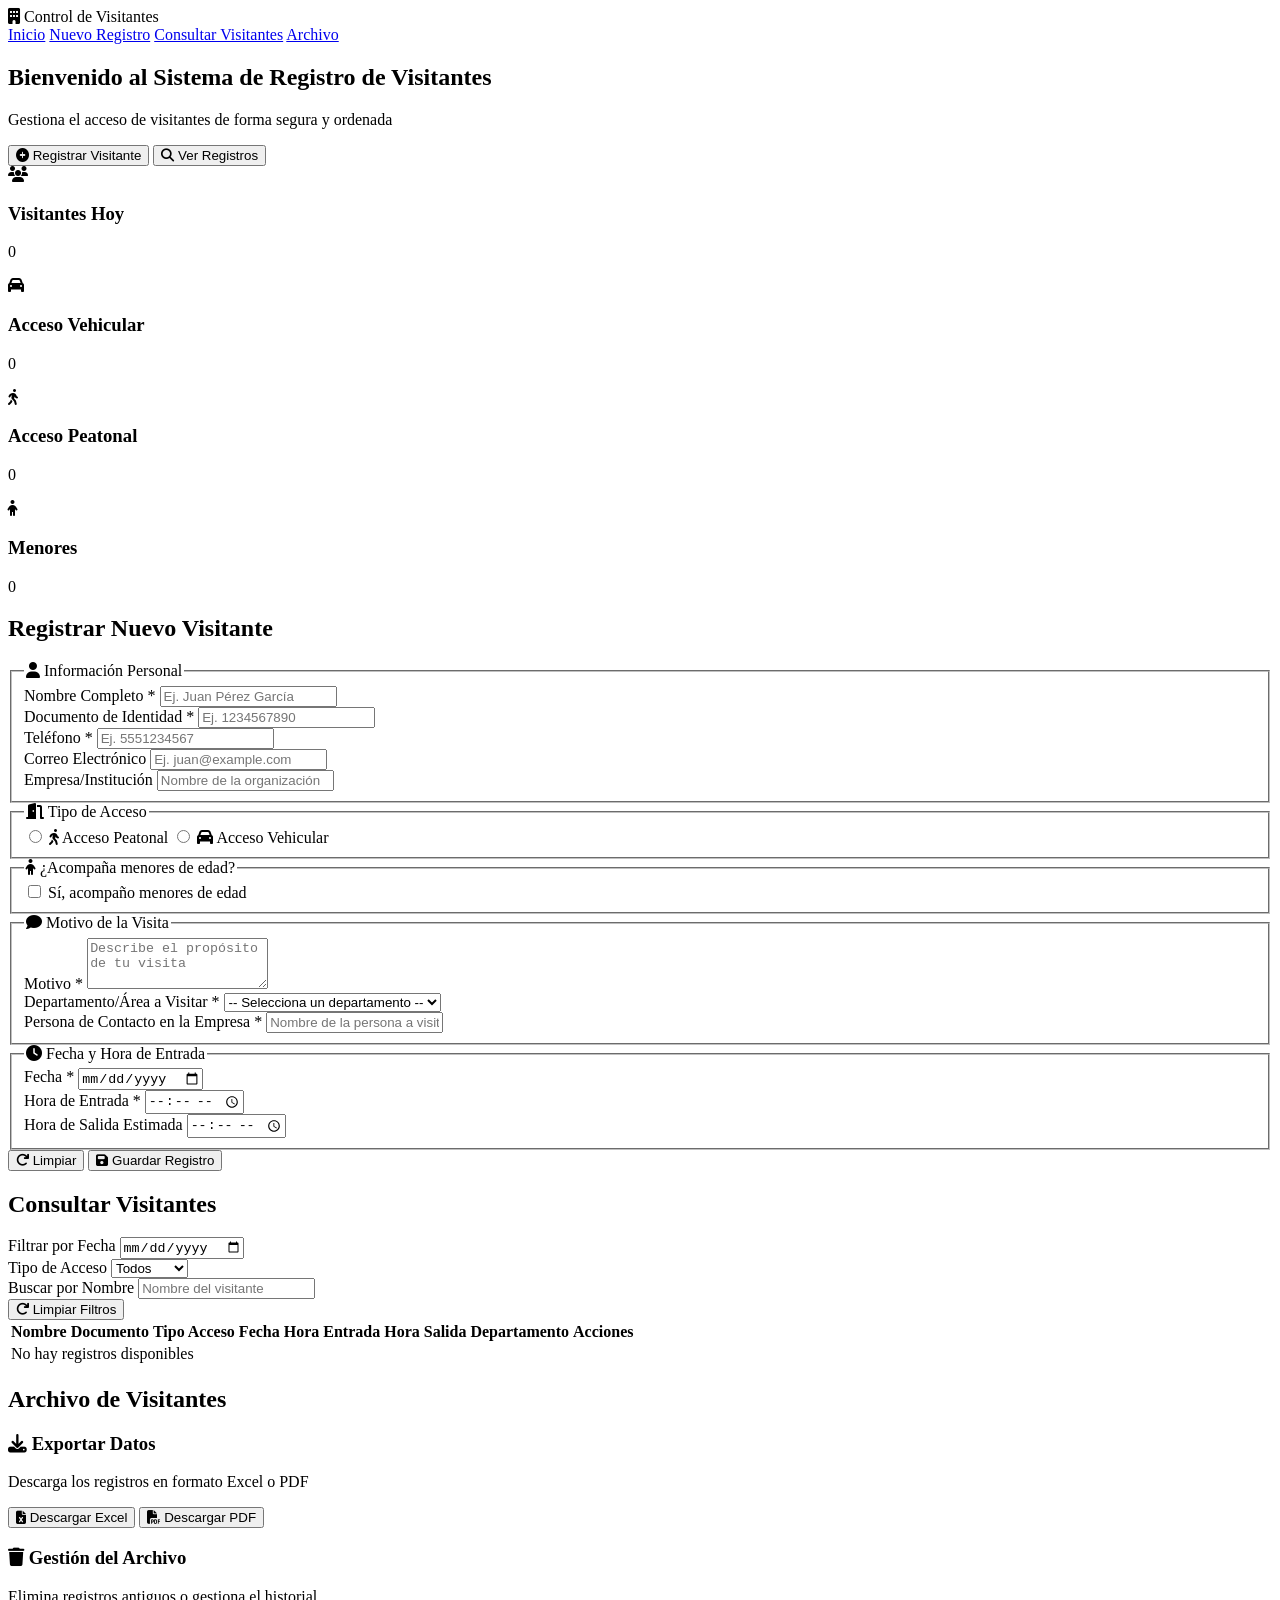
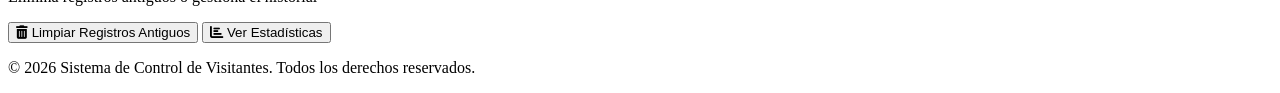
==== visitantes/index.html @ 28d1449c "Crear portal de registro de visitantes - HTML structure" ====
<!DOCTYPE html>
<html lang="es">
<head>
  <meta charset="UTF-8">
  <meta name="viewport" content="width=device-width, initial-scale=1.0">
  <title>Sistema de Registro de Visitantes</title>
  <link rel="stylesheet" href="https://cdnjs.cloudflare.com/ajax/libs/font-awesome/6.4.0/css/all.min.css">
  <link rel="stylesheet" href="style.css">
  <script src="script.js" defer></script>
</head>
<body>

  <!-- ENCABEZADO -->
  <header class="header">
    <div class="header-container">
      <div class="logo">
        <i class="fas fa-building"></i>
        <span>Control de Visitantes</span>
      </div>
      <nav class="nav">
        <a href="#" onclick="mostrarSeccion('inicio')" class="nav-link active">Inicio</a>
        <a href="#" onclick="mostrarSeccion('registro')" class="nav-link">Nuevo Registro</a>
        <a href="#" onclick="mostrarSeccion('consulta')" class="nav-link">Consultar Visitantes</a>
        <a href="#" onclick="mostrarSeccion('archivo')" class="nav-link">Archivo</a>
      </nav>
    </div>
  </header>

  <main class="main-container">

    <!-- SECCIÓN: INICIO -->
    <section id="inicio" class="seccion active">
      <div class="hero">
        <h1>Bienvenido al Sistema de Registro de Visitantes</h1>
        <p>Gestiona el acceso de visitantes de forma segura y ordenada</p>
        <div class="hero-buttons">
          <button class="btn btn-primary" onclick="mostrarSeccion('registro')">
            <i class="fas fa-plus-circle"></i> Registrar Visitante
          </button>
          <button class="btn btn-secondary" onclick="mostrarSeccion('consulta')">
            <i class="fas fa-search"></i> Ver Registros
          </button>
        </div>
      </div>

      <div class="stats-grid">
        <div class="stat-card">
          <i class="fas fa-users"></i>
          <h3>Visitantes Hoy</h3>
          <p id="totalHoy">0</p>
        </div>
        <div class="stat-card">
          <i class="fas fa-car"></i>
          <h3>Acceso Vehicular</h3>
          <p id="totalVehicular">0</p>
        </div>
        <div class="stat-card">
          <i class="fas fa-walking"></i>
          <h3>Acceso Peatonal</h3>
          <p id="totalPeatonal">0</p>
        </div>
        <div class="stat-card">
          <i class="fas fa-child"></i>
          <h3>Menores</h3>
          <p id="totalMenores">0</p>
        </div>
      </div>
    </section>

    <!-- SECCIÓN: REGISTRO DE VISITANTES -->
    <section id="registro" class="seccion">
      <h2>Registrar Nuevo Visitante</h2>
      
      <form id="formVisitante" class="form-registro">
        
        <!-- INFORMACIÓN PERSONAL -->
        <fieldset class="fieldset-grupo">
          <legend><i class="fas fa-user"></i> Información Personal</legend>
          
          <div class="form-row">
            <div class="form-group">
              <label for="nombre">Nombre Completo *</label>
              <input type="text" id="nombre" required placeholder="Ej. Juan Pérez García">
            </div>
            <div class="form-group">
              <label for="documento">Documento de Identidad *</label>
              <input type="text" id="documento" required placeholder="Ej. 1234567890">
            </div>
          </div>

          <div class="form-row">
            <div class="form-group">
              <label for="telefono">Teléfono *</label>
              <input type="tel" id="telefono" required placeholder="Ej. 5551234567">
            </div>
            <div class="form-group">
              <label for="correo">Correo Electrónico</label>
              <input type="email" id="correo" placeholder="Ej. juan@example.com">
            </div>
          </div>

          <div class="form-group">
            <label for="empresa">Empresa/Institución</label>
            <input type="text" id="empresa" placeholder="Nombre de la organización">
          </div>
        </fieldset>

        <!-- TIPO DE ACCESO -->
        <fieldset class="fieldset-grupo">
          <legend><i class="fas fa-door-open"></i> Tipo de Acceso</legend>
          
          <div class="radio-group">
            <label class="radio-label">
              <input type="radio" name="tipoAcceso" value="peatonal" required onchange="actualizarFormulario()">
              <i class="fas fa-walking"></i> Acceso Peatonal
            </label>
            <label class="radio-label">
              <input type="radio" name="tipoAcceso" value="vehicular" onchange="actualizarFormulario()">
              <i class="fas fa-car"></i> Acceso Vehicular
            </label>
          </div>
        </fieldset>

        <!-- DATOS VEHICULARES (se muestra solo si es vehicular) -->
        <fieldset class="fieldset-grupo" id="datosVehiculares" style="display: none;">
          <legend><i class="fas fa-car-side"></i> Información del Vehículo</legend>
          
          <div class="form-row">
            <div class="form-group">
              <label for="placa">Placa del Vehículo *</label>
              <input type="text" id="placa" placeholder="Ej. ABC-1234">
            </div>
            <div class="form-group">
              <label for="marca">Marca y Modelo *</label>
              <input type="text" id="marca" placeholder="Ej. Toyota Corolla">
            </div>
          </div>

          <div class="form-row">
            <div class="form-group">
              <label for="color">Color *</label>
              <input type="text" id="color" placeholder="Ej. Blanco">
            </div>
            <div class="form-group">
              <label for="conductor">Conductor (si es diferente) *</label>
              <input type="text" id="conductor" placeholder="Nombre del conductor">
            </div>
          </div>
        </fieldset>

        <!-- INFORMACIÓN DE MENORES -->
        <fieldset class="fieldset-grupo">
          <legend><i class="fas fa-child"></i> ¿Acompaña menores de edad?</legend>
          
          <div class="checkbox-group">
            <label class="checkbox-label">
              <input type="checkbox" id="acompanaMenores" onchange="toggleMenores()">
              Sí, acompaño menores de edad
            </label>
          </div>

          <div id="seccionMenores" style="display: none;">
            <div class="form-group">
              <label for="cantidadMenores">Cantidad de menores *</label>
              <select id="cantidadMenores" onchange="generarCamposMenores()">
                <option value="">-- Selecciona --</option>
                <option value="1">1 menor</option>
                <option value="2">2 menores</option>
                <option value="3">3 menores</option>
                <option value="4">4 o más menores</option>
              </select>
            </div>
            <div id="camposMenores"></div>
          </div>
        </fieldset>

        <!-- MOTIVO DE LA VISITA -->
        <fieldset class="fieldset-grupo">
          <legend><i class="fas fa-comment"></i> Motivo de la Visita</legend>
          
          <div class="form-group">
            <label for="motivo">Motivo *</label>
            <textarea id="motivo" required placeholder="Describe el propósito de tu visita" rows="3"></textarea>
          </div>

          <div class="form-group">
            <label for="departamento">Departamento/Área a Visitar *</label>
            <select id="departamento" required>
              <option value="">-- Selecciona un departamento --</option>
              <option value="rrhh">Recursos Humanos</option>
              <option value="finanzas">Finanzas</option>
              <option value="operaciones">Operaciones</option>
              <option value="sistemas">Sistemas</option>
              <option value="otro">Otro</option>
            </select>
          </div>

          <div class="form-group">
            <label for="persona_contacto">Persona de Contacto en la Empresa *</label>
            <input type="text" id="persona_contacto" required placeholder="Nombre de la persona a visitar">
          </div>
        </fieldset>

        <!-- FECHA Y HORA -->
        <fieldset class="fieldset-grupo">
          <legend><i class="fas fa-clock"></i> Fecha y Hora de Entrada</legend>
          
          <div class="form-row">
            <div class="form-group">
              <label for="fecha">Fecha *</label>
              <input type="date" id="fecha" required>
            </div>
            <div class="form-group">
              <label for="hora">Hora de Entrada *</label>
              <input type="time" id="hora" required>
            </div>
          </div>

          <div class="form-group">
            <label for="horaSalida">Hora de Salida Estimada</label>
            <input type="time" id="horaSalida">
          </div>
        </fieldset>

        <!-- BOTONES -->
        <div class="form-buttons">
          <button type="reset" class="btn btn-secondary">
            <i class="fas fa-redo"></i> Limpiar
          </button>
          <button type="submit" class="btn btn-primary">
            <i class="fas fa-save"></i> Guardar Registro
          </button>
        </div>
      </form>

      <!-- Mensaje de confirmación -->
      <div id="mensajeExito" class="alert alert-success hidden" style="display: none;">
        <i class="fas fa-check-circle"></i>
        <strong>¡Registro Guardado!</strong> El visitante ha sido registrado exitosamente.
      </div>
    </section>

    <!-- SECCIÓN: CONSULTA DE VISITANTES -->
    <section id="consulta" class="seccion">
      <h2>Consultar Visitantes</h2>
      
      <div class="filtros">
        <div class="form-row">
          <div class="form-group">
            <label for="filtroFecha">Filtrar por Fecha</label>
            <input type="date" id="filtroFecha" onchange="filtrarVisitantes()">
          </div>
          <div class="form-group">
            <label for="filtroTipo">Tipo de Acceso</label>
            <select id="filtroTipo" onchange="filtrarVisitantes()">
              <option value="">Todos</option>
              <option value="peatonal">Peatonal</option>
              <option value="vehicular">Vehicular</option>
            </select>
          </div>
          <div class="form-group">
            <label for="filtroBusqueda">Buscar por Nombre</label>
            <input type="text" id="filtroBusqueda" placeholder="Nombre del visitante" onkeyup="filtrarVisitantes()">
          </div>
          <button class="btn btn-secondary" onclick="limpiarFiltros()">
            <i class="fas fa-redo"></i> Limpiar Filtros
          </button>
        </div>
      </div>

      <div class="tabla-contenedor">
        <table id="tablaVisitantes" class="tabla">
          <thead>
            <tr>
              <th>Nombre</th>
              <th>Documento</th>
              <th>Tipo Acceso</th>
              <th>Fecha</th>
              <th>Hora Entrada</th>
              <th>Hora Salida</th>
              <th>Departamento</th>
              <th>Acciones</th>
            </tr>
          </thead>
          <tbody id="cuerpoTabla">
            <tr class="vacio">
              <td colspan="8">No hay registros disponibles</td>
            </tr>
          </tbody>
        </table>
      </div>
    </section>

    <!-- SECCIÓN: ARCHIVO -->
    <section id="archivo" class="seccion">
      <h2>Archivo de Visitantes</h2>
      
      <div class="archivo-opciones">
        <div class="opcion-archivo">
          <h3><i class="fas fa-download"></i> Exportar Datos</h3>
          <p>Descarga los registros en formato Excel o PDF</p>
          <div class="botones-export">
            <button class="btn btn-secondary" onclick="exportarExcel()">
              <i class="fas fa-file-excel"></i> Descargar Excel
            </button>
            <button class="btn btn-secondary" onclick="exportarPDF()">
              <i class="fas fa-file-pdf"></i> Descargar PDF
            </button>
          </div>
        </div>

        <div class="opcion-archivo">
          <h3><i class="fas fa-trash"></i> Gestión del Archivo</h3>
          <p>Elimina registros antiguos o gestiona el historial</p>
          <div class="botones-gestion">
            <button class="btn btn-danger" onclick="confirmarLimpiarArchivo()">
              <i class="fas fa-trash-alt"></i> Limpiar Registros Antiguos
            </button>
            <button class="btn btn-secondary" onclick="estadisticasArchivo()">
              <i class="fas fa-chart-bar"></i> Ver Estadísticas
            </button>
          </div>
        </div>
      </div>

      <!-- Estadísticas del Archivo -->
      <div id="estadisticas" class="estadisticas hidden" style="display: none;">
        <h3>Estadísticas del Archivo</h3>
        <div class="stats-grid">
          <div class="stat-card">
            <i class="fas fa-users"></i>
            <h4>Total de Visitantes</h4>
            <p id="totalVisitantes">0</p>
          </div>
          <div class="stat-card">
            <i class="fas fa-car"></i>
            <h4>Acceso Vehicular</h4>
            <p id="totalVehicularArchivo">0</p>
          </div>
          <div class="stat-card">
            <i class="fas fa-walking"></i>
            <h4>Acceso Peatonal</h4>
            <p id="totalPeatonalArchivo">0</p>
          </div>
          <div class="stat-card">
            <i class="fas fa-child"></i>
            <h4>Menores Registrados</h4>
            <p id="totalMenoresArchivo">0</p>
          </div>
        </div>
      </div>
    </section>

  </main>

  <!-- FOOTER -->
  <footer class="footer">
    <p>&copy; 2026 Sistema de Control de Visitantes. Todos los derechos reservados.</p>
  </footer>

</body>
</html>
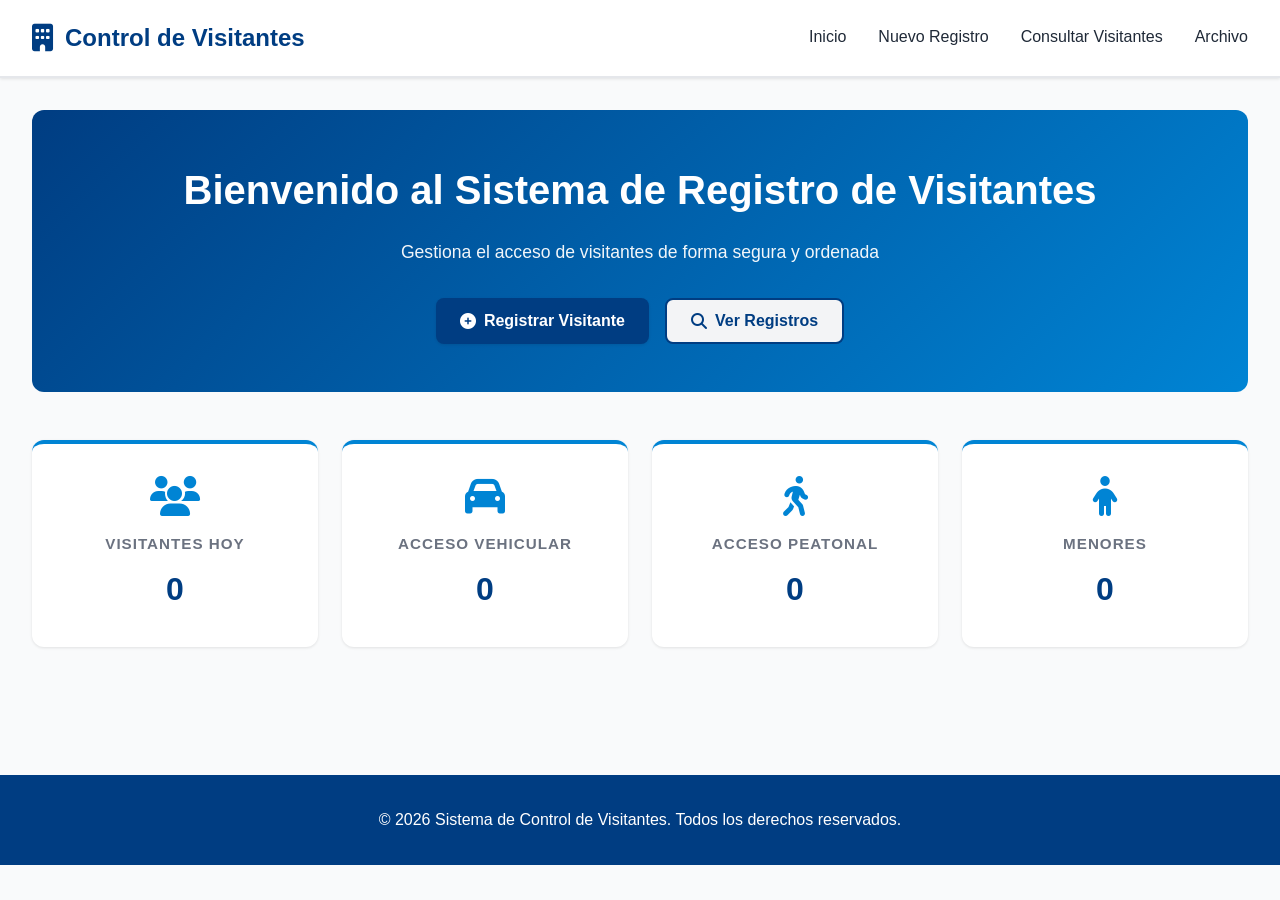
==== commit 82ac35f4: "Actualizar HTML con mejoras y correcciones" ====
--- a/visitantes/index.html
+++ b/visitantes/index.html
@@ -3,10 +3,9 @@
 <head>
   <meta charset="UTF-8">
   <meta name="viewport" content="width=device-width, initial-scale=1.0">
-  <title>Sistema de Registro de Visitantes</title>
+  <title>Sistema de Registro de Visitantes - Portal Web</title>
   <link rel="stylesheet" href="https://cdnjs.cloudflare.com/ajax/libs/font-awesome/6.4.0/css/all.min.css">
   <link rel="stylesheet" href="style.css">
-  <script src="script.js" defer></script>
 </head>
 <body>
 
@@ -18,10 +17,10 @@
         <span>Control de Visitantes</span>
       </div>
       <nav class="nav">
-        <a href="#" onclick="mostrarSeccion('inicio')" class="nav-link active">Inicio</a>
-        <a href="#" onclick="mostrarSeccion('registro')" class="nav-link">Nuevo Registro</a>
-        <a href="#" onclick="mostrarSeccion('consulta')" class="nav-link">Consultar Visitantes</a>
-        <a href="#" onclick="mostrarSeccion('archivo')" class="nav-link">Archivo</a>
+        <a href="javascript:void(0)" onclick="mostrarSeccion('inicio'); return false;" class="nav-link active">Inicio</a>
+        <a href="javascript:void(0)" onclick="mostrarSeccion('registro'); return false;" class="nav-link">Nuevo Registro</a>
+        <a href="javascript:void(0)" onclick="mostrarSeccion('consulta'); return false;" class="nav-link">Consultar Visitantes</a>
+        <a href="javascript:void(0)" onclick="mostrarSeccion('archivo'); return false;" class="nav-link">Archivo</a>
       </nav>
     </div>
   </header>
@@ -234,7 +233,7 @@
       </form>
 
       <!-- Mensaje de confirmación -->
-      <div id="mensajeExito" class="alert alert-success hidden" style="display: none;">
+      <div id="mensajeExito" class="alert alert-success hidden" style="display: none; margin-top: 2rem;">
         <i class="fas fa-check-circle"></i>
         <strong>¡Registro Guardado!</strong> El visitante ha sido registrado exitosamente.
       </div>
@@ -262,7 +261,7 @@
             <label for="filtroBusqueda">Buscar por Nombre</label>
             <input type="text" id="filtroBusqueda" placeholder="Nombre del visitante" onkeyup="filtrarVisitantes()">
           </div>
-          <button class="btn btn-secondary" onclick="limpiarFiltros()">
+          <button class="btn btn-secondary" onclick="limpiarFiltros()" style="align-self: flex-end;">
             <i class="fas fa-redo"></i> Limpiar Filtros
           </button>
         </div>
@@ -358,5 +357,7 @@
     <p>&copy; 2026 Sistema de Control de Visitantes. Todos los derechos reservados.</p>
   </footer>
 
+  <script src="script.js"></script>
+
 </body>
 </html>
--- a/visitantes/style.css
+++ b/visitantes/style.css
@@ -0,0 +1,635 @@
+/* 🎨 SISTEMA DE DISEÑO - PORTAL DE REGISTRO DE VISITANTES */
+
+:root {
+  /* Colores Principales */
+  --primary-color: #003d82;
+  --primary-dark: #002851;
+  --accent-color: #0084d4;
+  --success-color: #22c55e;
+  --error-color: #ef4444;
+  --warning-color: #f59e0b;
+  
+  /* Colores Neutros */
+  --text-primary: #1f2937;
+  --text-secondary: #6b7280;
+  --text-muted: #9ca3af;
+  --bg-primary: #ffffff;
+  --bg-secondary: #f3f4f6;
+  --bg-light: #f9fafb;
+  --border-color: #e5e7eb;
+  
+  /* Espaciado */
+  --radius: 8px;
+  --radius-lg: 12px;
+  --shadow: 0 1px 3px rgba(0, 0, 0, 0.1);
+  --shadow-lg: 0 10px 25px rgba(0, 0, 0, 0.1);
+  --transition: all 0.3s ease;
+}
+
+/* ========== RESET Y BASE ========== */
+*, *::before, *::after {
+  margin: 0;
+  padding: 0;
+  box-sizing: border-box;
+}
+
+html {
+  scroll-behavior: smooth;
+  font-size: 16px;
+}
+
+body {
+  font-family: -apple-system, BlinkMacSystemFont, 'Segoe UI', Roboto, 'Helvetica Neue', Arial, sans-serif;
+  background-color: var(--bg-light);
+  color: var(--text-primary);
+  line-height: 1.6;
+}
+
+/* ========== HEADER Y NAVEGACIÓN ========== */
+.header {
+  background-color: var(--bg-primary);
+  border-bottom: 2px solid var(--border-color);
+  position: sticky;
+  top: 0;
+  z-index: 1000;
+  box-shadow: var(--shadow);
+}
+
+.header-container {
+  max-width: 1400px;
+  margin: 0 auto;
+  padding: 1rem 2rem;
+  display: flex;
+  justify-content: space-between;
+  align-items: center;
+}
+
+.logo {
+  display: flex;
+  align-items: center;
+  gap: 0.75rem;
+  font-size: 1.5rem;
+  font-weight: 700;
+  color: var(--primary-color);
+}
+
+.logo i {
+  font-size: 1.75rem;
+}
+
+.nav {
+  display: flex;
+  gap: 2rem;
+  align-items: center;
+}
+
+.nav-link {
+  text-decoration: none;
+  color: var(--text-primary);
+  font-weight: 500;
+  padding: 0.5rem 0;
+  border-bottom: 2px solid transparent;
+  transition: var(--transition);
+}
+
+.nav-link:hover,
+.nav-link.active {
+  color: var(--accent-color);
+  border-bottom-color: var(--accent-color);
+}
+
+/* ========== LAYOUT PRINCIPAL ========== */
+.main-container {
+  max-width: 1400px;
+  margin: 0 auto;
+  padding: 2rem;
+}
+
+.seccion {
+  display: none;
+  animation: fadeIn 0.3s ease;
+}
+
+.seccion.active {
+  display: block;
+}
+
+@keyframes fadeIn {
+  from {
+    opacity: 0;
+    transform: translateY(10px);
+  }
+  to {
+    opacity: 1;
+    transform: translateY(0);
+  }
+}
+
+/* ========== SECCIÓN HERO ========== */
+.hero {
+  text-align: center;
+  margin-bottom: 3rem;
+  padding: 3rem 0;
+  background: linear-gradient(135deg, var(--primary-color), var(--accent-color));
+  border-radius: var(--radius-lg);
+  color: white;
+}
+
+.hero h1 {
+  font-size: 2.5rem;
+  margin-bottom: 1rem;
+  font-weight: 700;
+}
+
+.hero p {
+  font-size: 1.1rem;
+  opacity: 0.95;
+  margin-bottom: 2rem;
+}
+
+.hero-buttons {
+  display: flex;
+  gap: 1rem;
+  justify-content: center;
+  flex-wrap: wrap;
+}
+
+/* ========== BOTONES ========== */
+.btn {
+  padding: 0.75rem 1.5rem;
+  border: none;
+  border-radius: var(--radius);
+  font-size: 1rem;
+  font-weight: 600;
+  cursor: pointer;
+  transition: var(--transition);
+  display: inline-flex;
+  align-items: center;
+  gap: 0.5rem;
+  text-decoration: none;
+}
+
+.btn-primary {
+  background-color: var(--primary-color);
+  color: white;
+  box-shadow: var(--shadow);
+}
+
+.btn-primary:hover {
+  background-color: var(--primary-dark);
+  box-shadow: var(--shadow-lg);
+  transform: translateY(-2px);
+}
+
+.btn-secondary {
+  background-color: var(--bg-secondary);
+  color: var(--primary-color);
+  border: 2px solid var(--primary-color);
+}
+
+.btn-secondary:hover {
+  background-color: var(--primary-color);
+  color: white;
+}
+
+.btn-danger {
+  background-color: var(--error-color);
+  color: white;
+}
+
+.btn-danger:hover {
+  background-color: #dc2626;
+}
+
+/* ========== GRID DE ESTADÍSTICAS ========== */
+.stats-grid {
+  display: grid;
+  grid-template-columns: repeat(auto-fit, minmax(250px, 1fr));
+  gap: 1.5rem;
+  margin-bottom: 2rem;
+}
+
+.stat-card {
+  background: white;
+  padding: 2rem;
+  border-radius: var(--radius-lg);
+  text-align: center;
+  box-shadow: var(--shadow);
+  border-top: 4px solid var(--accent-color);
+}
+
+.stat-card i {
+  font-size: 2.5rem;
+  color: var(--accent-color);
+  margin-bottom: 1rem;
+}
+
+.stat-card h3 {
+  color: var(--text-secondary);
+  font-size: 0.95rem;
+  margin-bottom: 0.5rem;
+  text-transform: uppercase;
+  letter-spacing: 1px;
+}
+
+.stat-card p {
+  font-size: 2rem;
+  font-weight: 700;
+  color: var(--primary-color);
+}
+
+/* ========== FORMULARIOS ========== */
+.form-registro {
+  background: white;
+  padding: 2.5rem;
+  border-radius: var(--radius-lg);
+  box-shadow: var(--shadow-lg);
+  max-width: 900px;
+  margin: 0 auto;
+}
+
+.fieldset-grupo {
+  margin-bottom: 2.5rem;
+  padding-bottom: 2rem;
+  border: none;
+  border-bottom: 2px solid var(--border-color);
+}
+
+.fieldset-grupo:last-child {
+  border-bottom: none;
+}
+
+.fieldset-grupo legend {
+  font-size: 1.25rem;
+  font-weight: 700;
+  color: var(--primary-color);
+  padding-bottom: 1rem;
+  margin-bottom: 1rem;
+  border-bottom: 2px solid var(--accent-color);
+  width: 100%;
+}
+
+.fieldset-grupo legend i {
+  margin-right: 0.5rem;
+  color: var(--accent-color);
+}
+
+.form-group {
+  margin-bottom: 1.5rem;
+}
+
+.form-row {
+  display: grid;
+  grid-template-columns: repeat(auto-fit, minmax(250px, 1fr));
+  gap: 1.5rem;
+}
+
+.form-group label {
+  display: block;
+  font-weight: 600;
+  color: var(--text-primary);
+  margin-bottom: 0.5rem;
+  font-size: 0.95rem;
+}
+
+.form-group label i {
+  margin-right: 0.35rem;
+  color: var(--accent-color);
+}
+
+.form-group input,
+.form-group select,
+.form-group textarea {
+  width: 100%;
+  padding: 0.75rem 1rem;
+  border: 2px solid var(--border-color);
+  border-radius: var(--radius);
+  font-size: 1rem;
+  font-family: inherit;
+  transition: var(--transition);
+  background-color: white;
+}
+
+.form-group input:focus,
+.form-group select:focus,
+.form-group textarea:focus {
+  outline: none;
+  border-color: var(--accent-color);
+  box-shadow: 0 0 0 3px rgba(0, 132, 212, 0.1);
+}
+
+.form-group textarea {
+  resize: vertical;
+  min-height: 100px;
+}
+
+/* Radio y Checkbox */
+.radio-group,
+.checkbox-group {
+  display: flex;
+  flex-direction: column;
+  gap: 1rem;
+}
+
+.radio-label,
+.checkbox-label {
+  display: flex;
+  align-items: center;
+  gap: 0.75rem;
+  cursor: pointer;
+  font-weight: 500;
+  color: var(--text-primary);
+}
+
+.radio-label input[type="radio"],
+.checkbox-label input[type="checkbox"] {
+  width: 20px;
+  height: 20px;
+  cursor: pointer;
+  accent-color: var(--accent-color);
+}
+
+/* Botones del Formulario */
+.form-buttons {
+  display: flex;
+  gap: 1rem;
+  justify-content: center;
+  margin-top: 2rem;
+  flex-wrap: wrap;
+}
+
+/* ========== FILTROS ========== */
+.filtros {
+  background: white;
+  padding: 1.5rem;
+  border-radius: var(--radius-lg);
+  margin-bottom: 2rem;
+  box-shadow: var(--shadow);
+}
+
+/* ========== TABLAS ========== */
+.tabla-contenedor {
+  background: white;
+  border-radius: var(--radius-lg);
+  overflow: hidden;
+  box-shadow: var(--shadow-lg);
+  overflow-x: auto;
+}
+
+.tabla {
+  width: 100%;
+  border-collapse: collapse;
+}
+
+.tabla thead {
+  background-color: var(--primary-color);
+  color: white;
+}
+
+.tabla th {
+  padding: 1rem;
+  text-align: left;
+  font-weight: 600;
+  border: none;
+}
+
+.tabla td {
+  padding: 1rem;
+  border-bottom: 1px solid var(--border-color);
+  color: var(--text-primary);
+}
+
+.tabla tbody tr:hover {
+  background-color: var(--bg-secondary);
+}
+
+.tabla .vacio {
+  text-align: center;
+  color: var(--text-muted);
+  font-style: italic;
+  padding: 2rem !important;
+}
+
+/* ========== OPCIONES DE ARCHIVO ========== */
+.archivo-opciones {
+  display: grid;
+  grid-template-columns: repeat(auto-fit, minmax(300px, 1fr));
+  gap: 2rem;
+  margin-bottom: 3rem;
+}
+
+.opcion-archivo {
+  background: white;
+  padding: 2rem;
+  border-radius: var(--radius-lg);
+  box-shadow: var(--shadow);
+  text-align: center;
+}
+
+.opcion-archivo h3 {
+  color: var(--primary-color);
+  margin-bottom: 0.5rem;
+  font-size: 1.25rem;
+}
+
+.opcion-archivo p {
+  color: var(--text-secondary);
+  margin-bottom: 1.5rem;
+}
+
+.botones-export,
+.botones-gestion {
+  display: flex;
+  flex-direction: column;
+  gap: 1rem;
+}
+
+/* ========== ALERTAS Y MENSAJES ========== */
+.alert {
+  padding: 1.5rem;
+  border-radius: var(--radius);
+  margin-bottom: 1.5rem;
+  display: flex;
+  align-items: center;
+  gap: 1rem;
+  font-weight: 500;
+}
+
+.alert-success {
+  background-color: #dcfce7;
+  color: #166534;
+  border: 2px solid var(--success-color);
+}
+
+.alert-error {
+  background-color: #fee2e2;
+  color: #991b1b;
+  border: 2px solid var(--error-color);
+}
+
+.alert i {
+  font-size: 1.25rem;
+}
+
+.hidden {
+  display: none !important;
+}
+
+/* ========== SECCIONES DE ESTADÍSTICAS ========== */
+.estadisticas {
+  margin-top: 3rem;
+}
+
+.estadisticas h3 {
+  color: var(--primary-color);
+  margin-bottom: 2rem;
+  text-align: center;
+  font-size: 1.5rem;
+}
+
+/* ========== INPUT TIPS ========== */
+.input-tip {
+  display: block;
+  font-size: 0.8rem;
+  color: var(--text-muted);
+  margin-top: 0.25rem;
+}
+
+.error-message {
+  color: var(--error-color);
+  font-size: 0.85rem;
+  margin-top: 0.5rem;
+}
+
+/* ========== FOOTER ========== */
+.footer {
+  background-color: var(--primary-color);
+  color: white;
+  text-align: center;
+  padding: 2rem;
+  margin-top: 4rem;
+}
+
+/* ========== RESPONSIVE DESIGN ========== */
+@media (max-width: 768px) {
+  .header-container {
+    flex-direction: column;
+    gap: 1rem;
+  }
+
+  .nav {
+    flex-direction: column;
+    gap: 0.5rem;
+    width: 100%;
+  }
+
+  .nav-link {
+    padding: 0.75rem;
+    text-align: center;
+  }
+
+  .hero {
+    padding: 2rem 1rem;
+  }
+
+  .hero h1 {
+    font-size: 1.75rem;
+  }
+
+  .form-registro {
+    padding: 1.5rem;
+  }
+
+  .form-row {
+    grid-template-columns: 1fr;
+  }
+
+  .tabla-contenedor {
+    font-size: 0.9rem;
+  }
+
+  .tabla th,
+  .tabla td {
+    padding: 0.75rem;
+  }
+
+  .stats-grid {
+    grid-template-columns: 1fr;
+  }
+
+  .archivo-opciones {
+    grid-template-columns: 1fr;
+  }
+
+  .hero-buttons {
+    flex-direction: column;
+  }
+
+  .btn {
+    width: 100%;
+    justify-content: center;
+  }
+}
+
+@media (max-width: 480px) {
+  .main-container {
+    padding: 1rem;
+  }
+
+  .logo {
+    font-size: 1.1rem;
+  }
+
+  .hero h1 {
+    font-size: 1.5rem;
+  }
+
+  .form-registro {
+    padding: 1rem;
+  }
+
+  .fieldset-grupo legend {
+    font-size: 1.1rem;
+  }
+
+  .tabla-contenedor {
+    font-size: 0.8rem;
+  }
+}
+
+/* ========== ANIMACIONES ========== */
+@keyframes pulse {
+  0%, 100% {
+    opacity: 1;
+  }
+  50% {
+    opacity: 0.7;
+  }
+}
+
+.map-pulse {
+  animation: pulse 2s infinite;
+}
+
+/* ========== ACCESIBILIDAD ========== */
+:focus-visible {
+  outline: 2px solid var(--accent-color);
+  outline-offset: 2px;
+}
+
+button:disabled {
+  opacity: 0.5;
+  cursor: not-allowed;
+}
+
+/* ========== UTILIDADES ========== */
+.text-center {
+  text-align: center;
+}
+
+.mt-1 { margin-top: 0.5rem; }
+.mt-2 { margin-top: 1rem; }
+.mt-3 { margin-top: 1.5rem; }
+.mb-1 { margin-bottom: 0.5rem; }
+.mb-2 { margin-bottom: 1rem; }
+.mb-3 { margin-bottom: 1.5rem; }
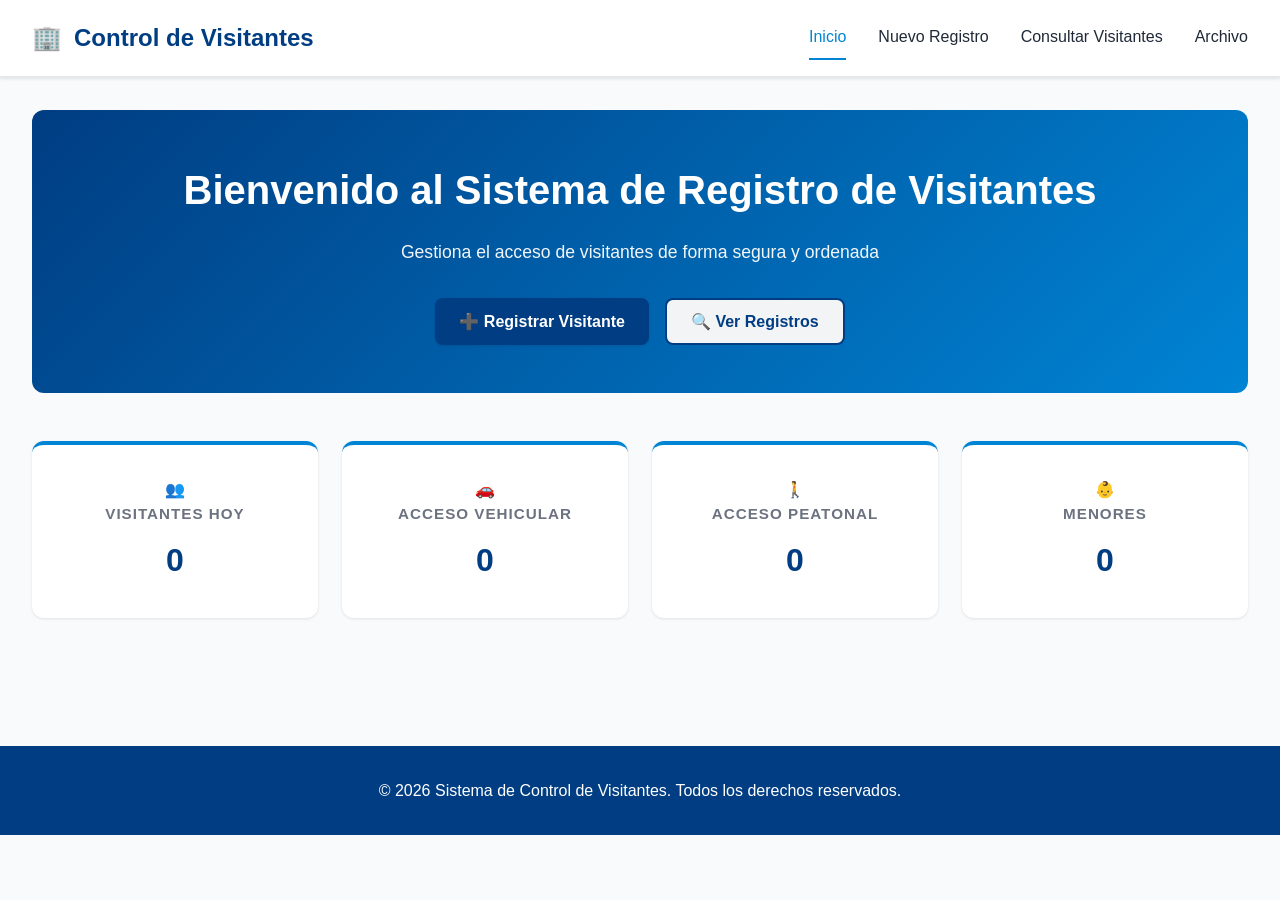
==== commit bc98daa0: "Eliminar todas las referencias de Font Awesome - Usar emojis en su lugar" ====
--- a/visitantes/index.html
+++ b/visitantes/index.html
@@ -4,7 +4,6 @@
   <meta charset="UTF-8">
   <meta name="viewport" content="width=device-width, initial-scale=1.0">
   <title>Sistema de Registro de Visitantes - Portal Web</title>
-  <link rel="stylesheet" href="https://cdnjs.cloudflare.com/ajax/libs/font-awesome/6.4.0/css/all.min.css">
   <link rel="stylesheet" href="style.css">
 </head>
 <body>
@@ -13,7 +12,7 @@
   <header class="header">
     <div class="header-container">
       <div class="logo">
-        <i class="fas fa-building"></i>
+        <span class="icon">🏢</span>
         <span>Control de Visitantes</span>
       </div>
       <nav class="nav">
@@ -34,32 +33,32 @@
         <p>Gestiona el acceso de visitantes de forma segura y ordenada</p>
         <div class="hero-buttons">
           <button class="btn btn-primary" onclick="mostrarSeccion('registro')">
-            <i class="fas fa-plus-circle"></i> Registrar Visitante
+            ➕ Registrar Visitante
           </button>
           <button class="btn btn-secondary" onclick="mostrarSeccion('consulta')">
-            <i class="fas fa-search"></i> Ver Registros
+            🔍 Ver Registros
           </button>
         </div>
       </div>
 
       <div class="stats-grid">
         <div class="stat-card">
-          <i class="fas fa-users"></i>
+          <div class="stat-icon">👥</div>
           <h3>Visitantes Hoy</h3>
           <p id="totalHoy">0</p>
         </div>
         <div class="stat-card">
-          <i class="fas fa-car"></i>
+          <div class="stat-icon">🚗</div>
           <h3>Acceso Vehicular</h3>
           <p id="totalVehicular">0</p>
         </div>
         <div class="stat-card">
-          <i class="fas fa-walking"></i>
+          <div class="stat-icon">🚶</div>
           <h3>Acceso Peatonal</h3>
           <p id="totalPeatonal">0</p>
         </div>
         <div class="stat-card">
-          <i class="fas fa-child"></i>
+          <div class="stat-icon">👶</div>
           <h3>Menores</h3>
           <p id="totalMenores">0</p>
         </div>
@@ -74,7 +73,7 @@
         
         <!-- INFORMACIÓN PERSONAL -->
         <fieldset class="fieldset-grupo">
-          <legend><i class="fas fa-user"></i> Información Personal</legend>
+          <legend>👤 Información Personal</legend>
           
           <div class="form-row">
             <div class="form-group">
@@ -106,23 +105,23 @@
 
         <!-- TIPO DE ACCESO -->
         <fieldset class="fieldset-grupo">
-          <legend><i class="fas fa-door-open"></i> Tipo de Acceso</legend>
+          <legend>🚪 Tipo de Acceso</legend>
           
           <div class="radio-group">
             <label class="radio-label">
               <input type="radio" name="tipoAcceso" value="peatonal" required onchange="actualizarFormulario()">
-              <i class="fas fa-walking"></i> Acceso Peatonal
+              🚶 Acceso Peatonal
             </label>
             <label class="radio-label">
               <input type="radio" name="tipoAcceso" value="vehicular" onchange="actualizarFormulario()">
-              <i class="fas fa-car"></i> Acceso Vehicular
+              🚗 Acceso Vehicular
             </label>
           </div>
         </fieldset>
 
         <!-- DATOS VEHICULARES (se muestra solo si es vehicular) -->
         <fieldset class="fieldset-grupo" id="datosVehiculares" style="display: none;">
-          <legend><i class="fas fa-car-side"></i> Información del Vehículo</legend>
+          <legend>🚙 Información del Vehículo</legend>
           
           <div class="form-row">
             <div class="form-group">
@@ -149,7 +148,7 @@
 
         <!-- INFORMACIÓN DE MENORES -->
         <fieldset class="fieldset-grupo">
-          <legend><i class="fas fa-child"></i> ¿Acompaña menores de edad?</legend>
+          <legend>👶 ¿Acompaña menores de edad?</legend>
           
           <div class="checkbox-group">
             <label class="checkbox-label">
@@ -175,7 +174,7 @@
 
         <!-- MOTIVO DE LA VISITA -->
         <fieldset class="fieldset-grupo">
-          <legend><i class="fas fa-comment"></i> Motivo de la Visita</legend>
+          <legend>💬 Motivo de la Visita</legend>
           
           <div class="form-group">
             <label for="motivo">Motivo *</label>
@@ -202,7 +201,7 @@
 
         <!-- FECHA Y HORA -->
         <fieldset class="fieldset-grupo">
-          <legend><i class="fas fa-clock"></i> Fecha y Hora de Entrada</legend>
+          <legend>🕐 Fecha y Hora de Entrada</legend>
           
           <div class="form-row">
             <div class="form-group">
@@ -224,17 +223,17 @@
         <!-- BOTONES -->
         <div class="form-buttons">
           <button type="reset" class="btn btn-secondary">
-            <i class="fas fa-redo"></i> Limpiar
+            🔄 Limpiar
           </button>
           <button type="submit" class="btn btn-primary">
-            <i class="fas fa-save"></i> Guardar Registro
+            💾 Guardar Registro
           </button>
         </div>
       </form>
 
       <!-- Mensaje de confirmación -->
       <div id="mensajeExito" class="alert alert-success hidden" style="display: none; margin-top: 2rem;">
-        <i class="fas fa-check-circle"></i>
+        <span>✓</span>
         <strong>¡Registro Guardado!</strong> El visitante ha sido registrado exitosamente.
       </div>
     </section>
@@ -262,7 +261,7 @@
             <input type="text" id="filtroBusqueda" placeholder="Nombre del visitante" onkeyup="filtrarVisitantes()">
           </div>
           <button class="btn btn-secondary" onclick="limpiarFiltros()" style="align-self: flex-end;">
-            <i class="fas fa-redo"></i> Limpiar Filtros
+            🔄 Limpiar Filtros
           </button>
         </div>
       </div>
@@ -296,27 +295,27 @@
       
       <div class="archivo-opciones">
         <div class="opcion-archivo">
-          <h3><i class="fas fa-download"></i> Exportar Datos</h3>
+          <h3>📥 Exportar Datos</h3>
           <p>Descarga los registros en formato Excel o PDF</p>
           <div class="botones-export">
             <button class="btn btn-secondary" onclick="exportarExcel()">
-              <i class="fas fa-file-excel"></i> Descargar Excel
+              📊 Descargar Excel
             </button>
             <button class="btn btn-secondary" onclick="exportarPDF()">
-              <i class="fas fa-file-pdf"></i> Descargar PDF
+              📄 Descargar PDF
             </button>
           </div>
         </div>
 
         <div class="opcion-archivo">
-          <h3><i class="fas fa-trash"></i> Gestión del Archivo</h3>
+          <h3>🗑️ Gestión del Archivo</h3>
           <p>Elimina registros antiguos o gestiona el historial</p>
           <div class="botones-gestion">
             <button class="btn btn-danger" onclick="confirmarLimpiarArchivo()">
-              <i class="fas fa-trash-alt"></i> Limpiar Registros Antiguos
+              🗑️ Limpiar Registros Antiguos
             </button>
             <button class="btn btn-secondary" onclick="estadisticasArchivo()">
-              <i class="fas fa-chart-bar"></i> Ver Estadísticas
+              📊 Ver Estadísticas
             </button>
           </div>
         </div>
@@ -327,22 +326,22 @@
         <h3>Estadísticas del Archivo</h3>
         <div class="stats-grid">
           <div class="stat-card">
-            <i class="fas fa-users"></i>
+            <div class="stat-icon">👥</div>
             <h4>Total de Visitantes</h4>
             <p id="totalVisitantes">0</p>
           </div>
           <div class="stat-card">
-            <i class="fas fa-car"></i>
+            <div class="stat-icon">🚗</div>
             <h4>Acceso Vehicular</h4>
             <p id="totalVehicularArchivo">0</p>
           </div>
           <div class="stat-card">
-            <i class="fas fa-walking"></i>
+            <div class="stat-icon">🚶</div>
             <h4>Acceso Peatonal</h4>
             <p id="totalPeatonalArchivo">0</p>
           </div>
           <div class="stat-card">
-            <i class="fas fa-child"></i>
+            <div class="stat-icon">👶</div>
             <h4>Menores Registrados</h4>
             <p id="totalMenoresArchivo">0</p>
           </div>
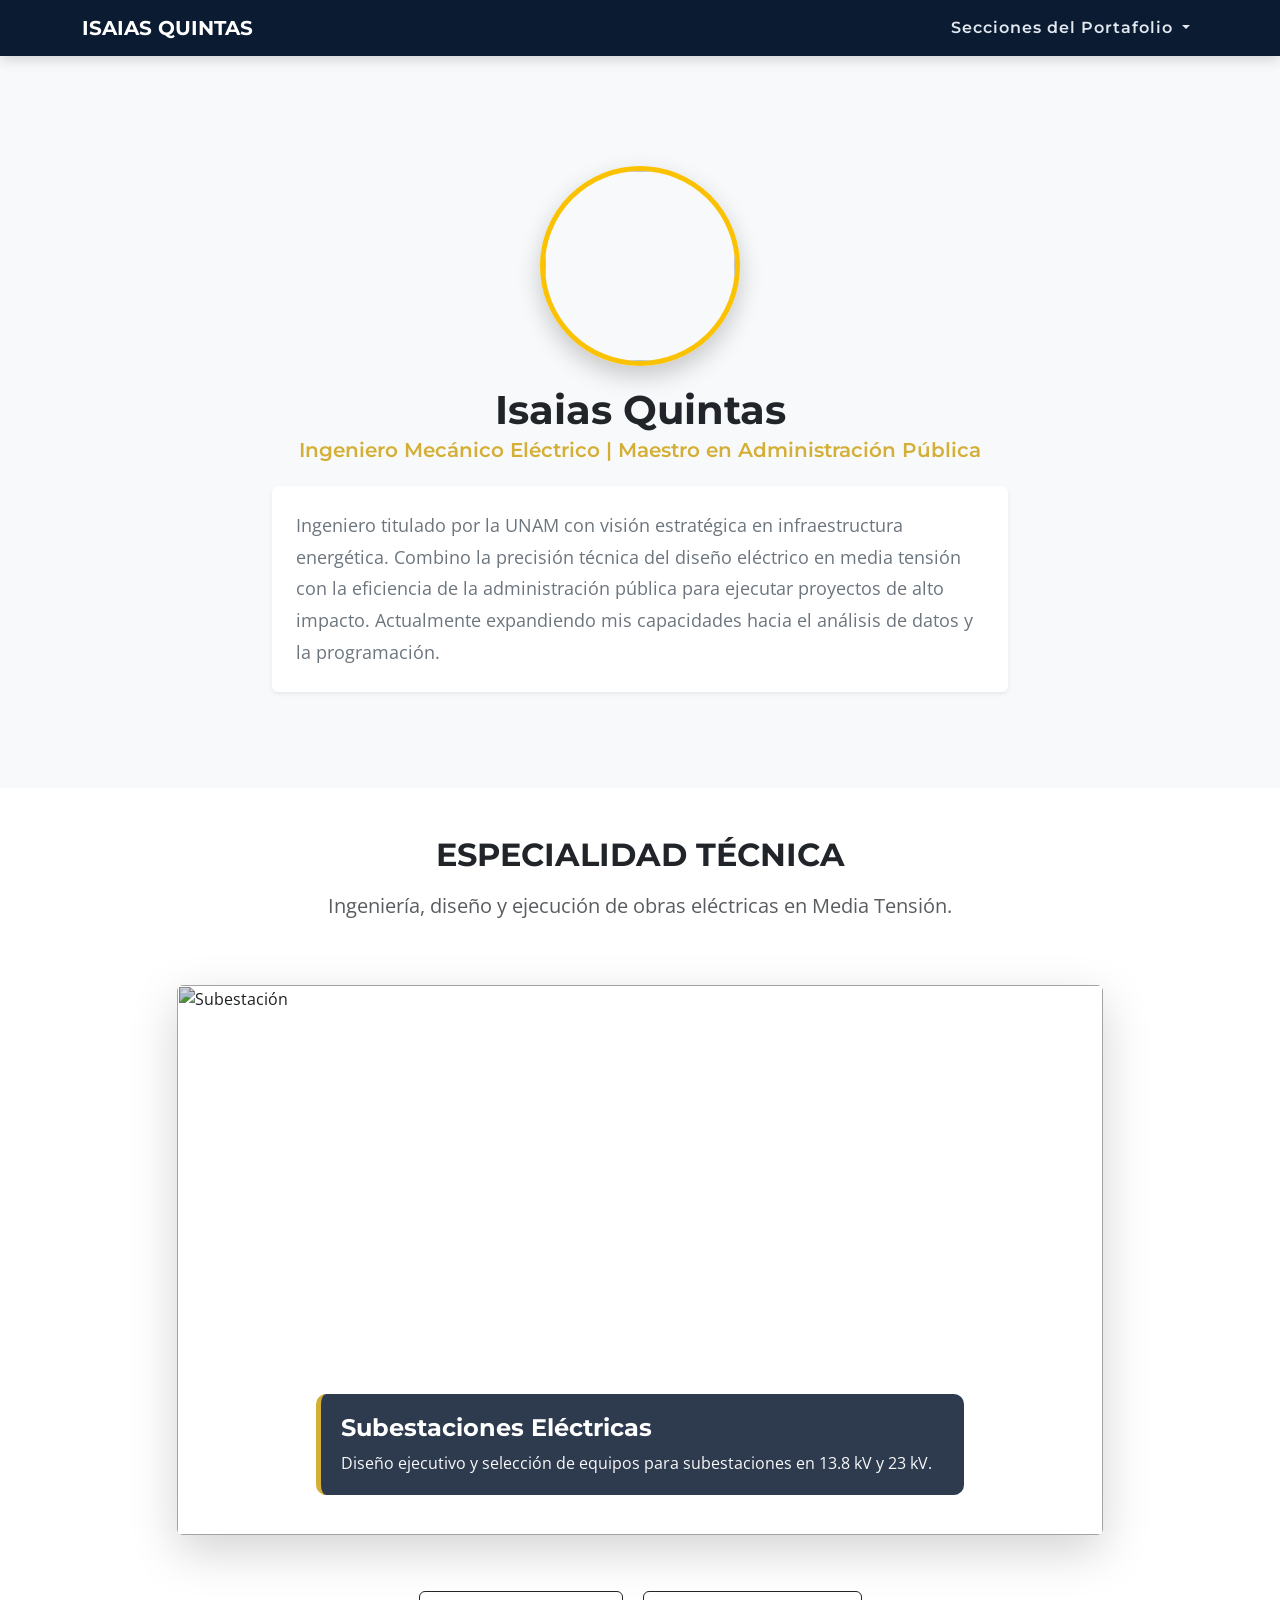
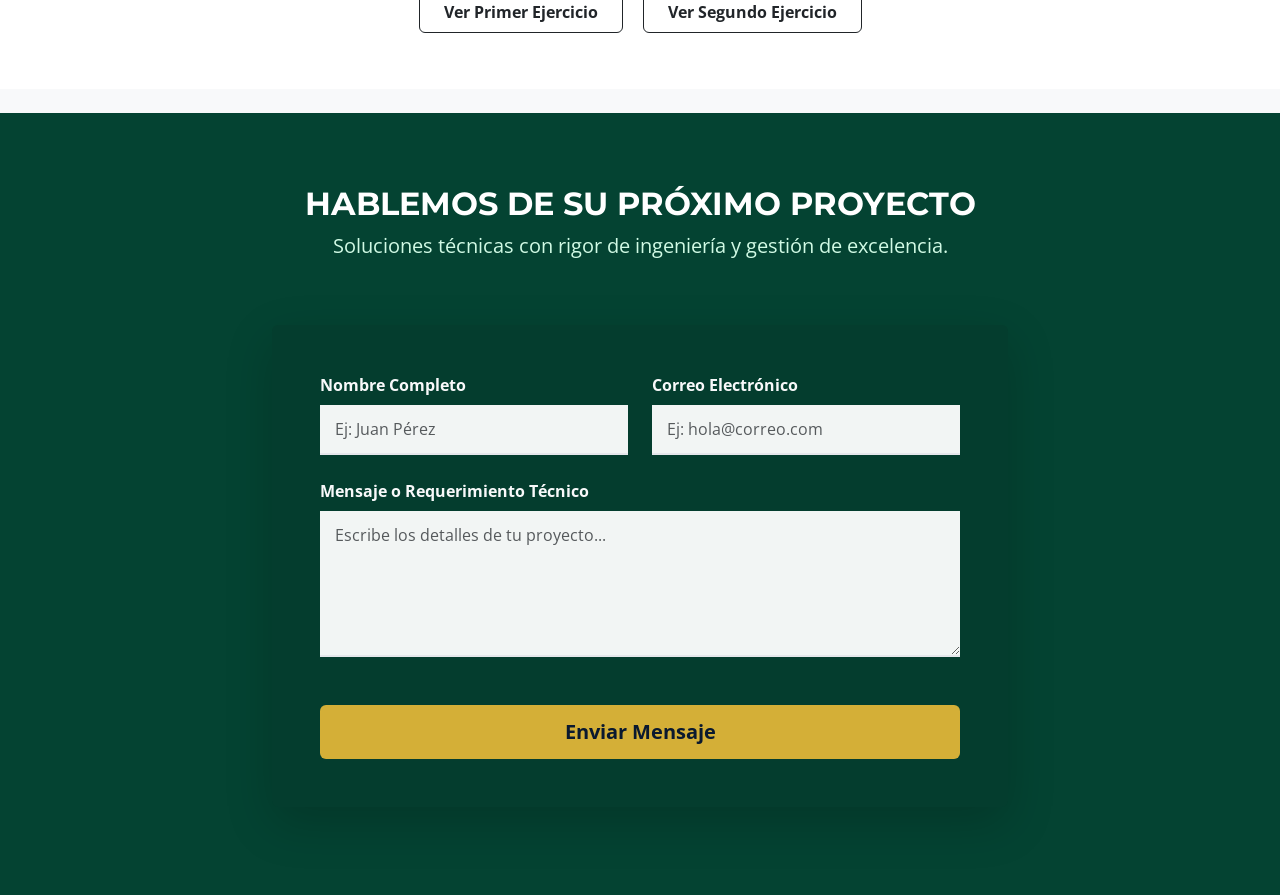
==== commit c5119c53: "Update index.html" ====
--- a/visitantes/index.html
+++ b/visitantes/index.html
@@ -1,362 +1,278 @@
-<!DOCTYPE html>
+
 <html lang="es">
 <head>
-  <meta charset="UTF-8">
-  <meta name="viewport" content="width=device-width, initial-scale=1.0">
-  <title>Sistema de Registro de Visitantes - Portal Web</title>
-  <link rel="stylesheet" href="style.css">
+    <meta charset="UTF-8">
+    <meta name="viewport" content="width=device-width, initial-scale=1.0">
+    <title>Portafolio | Isaias Quintas</title>
+    
+    <link href="https://cdn.jsdelivr.net/npm/bootstrap@5.3.2/dist/css/bootstrap.min.css" rel="stylesheet">
+    
+    <link rel="preconnect" href="https://fonts.googleapis.com">
+    <link rel="preconnect" href="https://fonts.gstatic.com" crossorigin>
+    <link href="https://fonts.googleapis.com/css2?family=Montserrat:wght@400;600;700&family=Open+Sans:wght@300;400&display=swap" rel="stylesheet">
+    
+    <style>
+    
+        body {
+            font-family: 'Open Sans', sans-serif;
+            padding-top: 70px;
+            background-color: #f8f9fa;
+        }
+        h1, h2, h3, .navbar-brand, .nav-link {
+            font-family: 'Montserrat', sans-serif;
+        }
+        
+        .navbar {
+            background-color: #0b1b32 !important;
+            box-shadow: 0 4px 12px rgba(0,0,0,0.15);
+        }
+        .navbar-dark .navbar-nav .nav-link {
+            color: #e2e8f0;
+            letter-spacing: 1px;
+        }
+        
+        .profile-img-container {
+            width: 200px;
+            height: 200px;
+            object-fit: cover;
+            margin: 0 auto 20px auto;
+            border-radius: 50%;
+            overflow: hidden;
+            border: 5px solid #fbc204;
+            box-shadow: 0 10px 25px rgba(0,0,0,0.2);
+            image-rendering: auto
+            -webkit-fontsmoothing: antialiased;
+        }
+        .profile-img-container img {
+            width: 100%;
+            height: 100%;
+            object-fit: cover;
+            object-position: top;
+        }
+
+        .carousel-item img {
+            height: 550px;
+            object-fit: cover;
+            filter: brightness(0.85);
+        }
+        .carousel-caption {
+            background: rgba(10, 25, 47, 0.85);
+            border-radius: 10px;
+            padding: 20px;
+            bottom: 40px;
+            border-left: 5px solid #D4AF37;
+        }
+        #contacto {
+            background-color: #044332;
+            color: #ffffff;
+        }
+        #contacto .text-muted {
+            color: #d1fae5 !important;
+        }
+        .form-control {
+            border: none;
+            border-bottom: 2px solid #e5e7eb;
+            border-radius: 0;
+            background-color: rgba(255,255,255,0.95);
+            padding: 12px 15px;
+        }
+        .form-control:focus {
+            box-shadow: none;
+            border-color: #D4AF37;
+        }
+        .btn-custom {
+            background-color: #D4AF37;
+            color: #0A192F;
+            font-weight: bold;
+            border: none;
+            padding: 12px 30px;
+            transition: all 0.3s ease;
+        }
+        .btn-custom:hover {
+            background-color: #fcd34d;
+            transform: translateY(-2px);
+        }
+
+        @media (max-width: 768px) {
+            .carousel-item img { height: 350px; }
+        }
+    </style>
 </head>
 <body>
 
-  <!-- ENCABEZADO -->
-  <header class="header">
-    <div class="header-container">
-      <div class="logo">
-        <span class="icon">🏢</span>
-        <span>Control de Visitantes</span>
-      </div>
-      <nav class="nav">
-        <a href="javascript:void(0)" onclick="mostrarSeccion('inicio'); return false;" class="nav-link active">Inicio</a>
-        <a href="javascript:void(0)" onclick="mostrarSeccion('registro'); return false;" class="nav-link">Nuevo Registro</a>
-        <a href="javascript:void(0)" onclick="mostrarSeccion('consulta'); return false;" class="nav-link">Consultar Visitantes</a>
-        <a href="javascript:void(0)" onclick="mostrarSeccion('archivo'); return false;" class="nav-link">Archivo</a>
-      </nav>
-    </div>
-  </header>
-
-  <main class="main-container">
-
-    <!-- SECCIÓN: INICIO -->
-    <section id="inicio" class="seccion active">
-      <div class="hero">
-        <h1>Bienvenido al Sistema de Registro de Visitantes</h1>
-        <p>Gestiona el acceso de visitantes de forma segura y ordenada</p>
-        <div class="hero-buttons">
-          <button class="btn btn-primary" onclick="mostrarSeccion('registro')">
-            ➕ Registrar Visitante
-          </button>
-          <button class="btn btn-secondary" onclick="mostrarSeccion('consulta')">
-            🔍 Ver Registros
-          </button>
-        </div>
-      </div>
-
-      <div class="stats-grid">
-        <div class="stat-card">
-          <div class="stat-icon">👥</div>
-          <h3>Visitantes Hoy</h3>
-          <p id="totalHoy">0</p>
-        </div>
-        <div class="stat-card">
-          <div class="stat-icon">🚗</div>
-          <h3>Acceso Vehicular</h3>
-          <p id="totalVehicular">0</p>
-        </div>
-        <div class="stat-card">
-          <div class="stat-icon">🚶</div>
-          <h3>Acceso Peatonal</h3>
-          <p id="totalPeatonal">0</p>
-        </div>
-        <div class="stat-card">
-          <div class="stat-icon">👶</div>
-          <h3>Menores</h3>
-          <p id="totalMenores">0</p>
-        </div>
-      </div>
-    </section>
-
-    <!-- SECCIÓN: REGISTRO DE VISITANTES -->
-    <section id="registro" class="seccion">
-      <h2>Registrar Nuevo Visitante</h2>
-      
-      <form id="formVisitante" class="form-registro">
-        
-        <!-- INFORMACIÓN PERSONAL -->
-        <fieldset class="fieldset-grupo">
-          <legend>👤 Información Personal</legend>
-          
-          <div class="form-row">
-            <div class="form-group">
-              <label for="nombre">Nombre Completo *</label>
-              <input type="text" id="nombre" required placeholder="Ej. Juan Pérez García">
-            </div>
-            <div class="form-group">
-              <label for="documento">Documento de Identidad *</label>
-              <input type="text" id="documento" required placeholder="Ej. 1234567890">
-            </div>
-          </div>
-
-          <div class="form-row">
-            <div class="form-group">
-              <label for="telefono">Teléfono *</label>
-              <input type="tel" id="telefono" required placeholder="Ej. 5551234567">
-            </div>
-            <div class="form-group">
-              <label for="correo">Correo Electrónico</label>
-              <input type="email" id="correo" placeholder="Ej. juan@example.com">
-            </div>
-          </div>
-
-          <div class="form-group">
-            <label for="empresa">Empresa/Institución</label>
-            <input type="text" id="empresa" placeholder="Nombre de la organización">
-          </div>
-        </fieldset>
-
-        <!-- TIPO DE ACCESO -->
-        <fieldset class="fieldset-grupo">
-          <legend>🚪 Tipo de Acceso</legend>
-          
-          <div class="radio-group">
-            <label class="radio-label">
-              <input type="radio" name="tipoAcceso" value="peatonal" required onchange="actualizarFormulario()">
-              🚶 Acceso Peatonal
-            </label>
-            <label class="radio-label">
-              <input type="radio" name="tipoAcceso" value="vehicular" onchange="actualizarFormulario()">
-              🚗 Acceso Vehicular
-            </label>
-          </div>
-        </fieldset>
-
-        <!-- DATOS VEHICULARES (se muestra solo si es vehicular) -->
-        <fieldset class="fieldset-grupo" id="datosVehiculares" style="display: none;">
-          <legend>🚙 Información del Vehículo</legend>
-          
-          <div class="form-row">
-            <div class="form-group">
-              <label for="placa">Placa del Vehículo *</label>
-              <input type="text" id="placa" placeholder="Ej. ABC-1234">
-            </div>
-            <div class="form-group">
-              <label for="marca">Marca y Modelo *</label>
-              <input type="text" id="marca" placeholder="Ej. Toyota Corolla">
-            </div>
-          </div>
-
-          <div class="form-row">
-            <div class="form-group">
-              <label for="color">Color *</label>
-              <input type="text" id="color" placeholder="Ej. Blanco">
-            </div>
-            <div class="form-group">
-              <label for="conductor">Conductor (si es diferente) *</label>
-              <input type="text" id="conductor" placeholder="Nombre del conductor">
-            </div>
-          </div>
-        </fieldset>
-
-        <!-- INFORMACIÓN DE MENORES -->
-        <fieldset class="fieldset-grupo">
-          <legend>👶 ¿Acompaña menores de edad?</legend>
-          
-          <div class="checkbox-group">
-            <label class="checkbox-label">
-              <input type="checkbox" id="acompanaMenores" onchange="toggleMenores()">
-              Sí, acompaño menores de edad
-            </label>
-          </div>
-
-          <div id="seccionMenores" style="display: none;">
-            <div class="form-group">
-              <label for="cantidadMenores">Cantidad de menores *</label>
-              <select id="cantidadMenores" onchange="generarCamposMenores()">
-                <option value="">-- Selecciona --</option>
-                <option value="1">1 menor</option>
-                <option value="2">2 menores</option>
-                <option value="3">3 menores</option>
-                <option value="4">4 o más menores</option>
-              </select>
-            </div>
-            <div id="camposMenores"></div>
-          </div>
-        </fieldset>
-
-        <!-- MOTIVO DE LA VISITA -->
-        <fieldset class="fieldset-grupo">
-          <legend>💬 Motivo de la Visita</legend>
-          
-          <div class="form-group">
-            <label for="motivo">Motivo *</label>
-            <textarea id="motivo" required placeholder="Describe el propósito de tu visita" rows="3"></textarea>
-          </div>
-
-          <div class="form-group">
-            <label for="departamento">Departamento/Área a Visitar *</label>
-            <select id="departamento" required>
-              <option value="">-- Selecciona un departamento --</option>
-              <option value="rrhh">Recursos Humanos</option>
-              <option value="finanzas">Finanzas</option>
-              <option value="operaciones">Operaciones</option>
-              <option value="sistemas">Sistemas</option>
-              <option value="otro">Otro</option>
-            </select>
-          </div>
-
-          <div class="form-group">
-            <label for="persona_contacto">Persona de Contacto en la Empresa *</label>
-            <input type="text" id="persona_contacto" required placeholder="Nombre de la persona a visitar">
-          </div>
-        </fieldset>
-
-        <!-- FECHA Y HORA -->
-        <fieldset class="fieldset-grupo">
-          <legend>🕐 Fecha y Hora de Entrada</legend>
-          
-          <div class="form-row">
-            <div class="form-group">
-              <label for="fecha">Fecha *</label>
-              <input type="date" id="fecha" required>
-            </div>
-            <div class="form-group">
-              <label for="hora">Hora de Entrada *</label>
-              <input type="time" id="hora" required>
-            </div>
-          </div>
-
-          <div class="form-group">
-            <label for="horaSalida">Hora de Salida Estimada</label>
-            <input type="time" id="horaSalida">
-          </div>
-        </fieldset>
-
-        <!-- BOTONES -->
-        <div class="form-buttons">
-          <button type="reset" class="btn btn-secondary">
-            🔄 Limpiar
-          </button>
-          <button type="submit" class="btn btn-primary">
-            💾 Guardar Registro
-          </button>
-        </div>
-      </form>
-
-      <!-- Mensaje de confirmación -->
-      <div id="mensajeExito" class="alert alert-success hidden" style="display: none; margin-top: 2rem;">
-        <span>✓</span>
-        <strong>¡Registro Guardado!</strong> El visitante ha sido registrado exitosamente.
-      </div>
-    </section>
-
-    <!-- SECCIÓN: CONSULTA DE VISITANTES -->
-    <section id="consulta" class="seccion">
-      <h2>Consultar Visitantes</h2>
-      
-      <div class="filtros">
-        <div class="form-row">
-          <div class="form-group">
-            <label for="filtroFecha">Filtrar por Fecha</label>
-            <input type="date" id="filtroFecha" onchange="filtrarVisitantes()">
-          </div>
-          <div class="form-group">
-            <label for="filtroTipo">Tipo de Acceso</label>
-            <select id="filtroTipo" onchange="filtrarVisitantes()">
-              <option value="">Todos</option>
-              <option value="peatonal">Peatonal</option>
-              <option value="vehicular">Vehicular</option>
-            </select>
-          </div>
-          <div class="form-group">
-            <label for="filtroBusqueda">Buscar por Nombre</label>
-            <input type="text" id="filtroBusqueda" placeholder="Nombre del visitante" onkeyup="filtrarVisitantes()">
-          </div>
-          <button class="btn btn-secondary" onclick="limpiarFiltros()" style="align-self: flex-end;">
-            🔄 Limpiar Filtros
-          </button>
-        </div>
-      </div>
-
-      <div class="tabla-contenedor">
-        <table id="tablaVisitantes" class="tabla">
-          <thead>
-            <tr>
-              <th>Nombre</th>
-              <th>Documento</th>
-              <th>Tipo Acceso</th>
-              <th>Fecha</th>
-              <th>Hora Entrada</th>
-              <th>Hora Salida</th>
-              <th>Departamento</th>
-              <th>Acciones</th>
-            </tr>
-          </thead>
-          <tbody id="cuerpoTabla">
-            <tr class="vacio">
-              <td colspan="8">No hay registros disponibles</td>
-            </tr>
-          </tbody>
-        </table>
-      </div>
-    </section>
-
-    <!-- SECCIÓN: ARCHIVO -->
-    <section id="archivo" class="seccion">
-      <h2>Archivo de Visitantes</h2>
-      
-      <div class="archivo-opciones">
-        <div class="opcion-archivo">
-          <h3>📥 Exportar Datos</h3>
-          <p>Descarga los registros en formato Excel o PDF</p>
-          <div class="botones-export">
-            <button class="btn btn-secondary" onclick="exportarExcel()">
-              📊 Descargar Excel
-            </button>
-            <button class="btn btn-secondary" onclick="exportarPDF()">
-              📄 Descargar PDF
-            </button>
-          </div>
-        </div>
-
-        <div class="opcion-archivo">
-          <h3>🗑️ Gestión del Archivo</h3>
-          <p>Elimina registros antiguos o gestiona el historial</p>
-          <div class="botones-gestion">
-            <button class="btn btn-danger" onclick="confirmarLimpiarArchivo()">
-              🗑️ Limpiar Registros Antiguos
-            </button>
-            <button class="btn btn-secondary" onclick="estadisticasArchivo()">
-              📊 Ver Estadísticas
-            </button>
-          </div>
-        </div>
-      </div>
-
-      <!-- Estadísticas del Archivo -->
-      <div id="estadisticas" class="estadisticas hidden" style="display: none;">
-        <h3>Estadísticas del Archivo</h3>
-        <div class="stats-grid">
-          <div class="stat-card">
-            <div class="stat-icon">👥</div>
-            <h4>Total de Visitantes</h4>
-            <p id="totalVisitantes">0</p>
-          </div>
-          <div class="stat-card">
-            <div class="stat-icon">🚗</div>
-            <h4>Acceso Vehicular</h4>
-            <p id="totalVehicularArchivo">0</p>
-          </div>
-          <div class="stat-card">
-            <div class="stat-icon">🚶</div>
-            <h4>Acceso Peatonal</h4>
-            <p id="totalPeatonalArchivo">0</p>
-          </div>
-          <div class="stat-card">
-            <div class="stat-icon">👶</div>
-            <h4>Menores Registrados</h4>
-            <p id="totalMenoresArchivo">0</p>
-          </div>
-        </div>
-      </div>
-    </section>
-
-  </main>
-
-  <!-- FOOTER -->
-  <footer class="footer">
-    <p>&copy; 2026 Sistema de Control de Visitantes. Todos los derechos reservados.</p>
-  </footer>
-
-  <script src="script.js"></script>
+    <header>
+        <nav class="navbar navbar-expand-lg navbar-dark fixed-top">
+            <div class="container">
+                <a class="navbar-brand fw-bold text-uppercase" href="#">Isaias Quintas</a>
+                <button class="navbar-toggler" type="button" data-bs-toggle="collapse" data-bs-target="#navbarNav">
+                    <span class="navbar-toggler-icon"></span>
+                </button>
+                <div class="collapse navbar-collapse" id="navbarNav">
+                    <ul class="navbar-nav ms-auto fw-semibold">
+                        <li class="nav-item dropdown">
+                            <a class="nav-link dropdown-toggle" href="#" id="navbarDropdown" role="button" data-bs-toggle="dropdown" aria-expanded="false">
+                                Secciones del Portafolio
+                            </a>
+                            <ul class="dropdown-menu dropdown-menu-end shadow border-0" aria-labelledby="navbarDropdown">
+                                <li><a class="dropdown-item py-2" href="#sobre-mi">01. Sobre Mí</a></li>
+                                <li><a class="dropdown-item py-2" href="#proyectos">02. Proyectos y Especialidad</a></li>
+                                <li><hr class="dropdown-divider"></li>
+                                <li><a class="dropdown-item py-2 text-success fw-bold" href="#contacto">03. Contacto</a></li>
+                            </ul>
+                        </li>
+                    </ul>
+                </div>
+            </div>
+        </nav>
+    </header>
+
+    <main>
+
+        <section id="sobre-mi" class="py-5">
+            <div class="container py-5">
+                <div class="row justify-content-center">
+                    <div class="col-12 col-md-10 col-lg-8 text-center">
+                        
+                        <div class="profile-img-container">
+                            <img src="albafica.png" alt="">
+                        </div>
+                        
+                        <h1 class="fw-bold text-dark mb-1" style="font-size: 2.5rem;">Isaias Quintas</h1>
+                        <h2 class="h5 mb-4" style="color: #D4AF37; font-weight: 600;">Ingeniero Mecánico Eléctrico | Maestro en Administración Pública</h2>
+                        
+                        <div class="card shadow-sm border-0 p-4 bg-white mt-4 text-start">
+                            <p class="card-text text-secondary" style="font-size: 1.1rem; line-height: 1.8;">
+                                Ingeniero titulado por la UNAM con visión estratégica en infraestructura energética. Combino la precisión técnica del diseño eléctrico en media tensión con la eficiencia de la administración pública para ejecutar proyectos de alto impacto. Actualmente expandiendo mis capacidades hacia el análisis de datos y la programación.
+                            </p>
+                        </div>
+                    </div>
+                </div>
+            </div>
+        </section>
+
+        <section id="proyectos" class="py-5 bg-white">
+            <div class="container">
+                <div class="row mb-5">
+                    <div class="col-12 text-center">
+                        <h2 class="fw-bold text-dark text-uppercase mb-3">Especialidad Técnica</h2>
+                        <p class="text-muted fs-5">Ingeniería, diseño y ejecución de obras eléctricas en Media Tensión.</p>
+                    </div>
+                </div>
+                
+                <div class="row justify-content-center">
+                    <div class="col-12 col-lg-10">
+                        <div id="carruselProyectos" class="carousel slide shadow-lg rounded overflow-hidden" data-bs-ride="carousel">
+                            
+                            <div class="carousel-indicators">
+                                <button type="button" data-bs-target="#carruselProyectos" data-bs-slide-to="0" class="active"></button>
+                                <button type="button" data-bs-target="#carruselProyectos" data-bs-slide-to="1"></button>
+                                <button type="button" data-bs-target="#carruselProyectos" data-bs-slide-to="2"></button>
+                                <button type="button" data-bs-target="#carruselProyectos" data-bs-slide-to="3"></button>
+                                <button type="button" data-bs-target="#carruselProyectos" data-bs-slide-to="4"></button>
+                                <button type="button" data-bs-target="#carruselProyectos" data-bs-slide-to="5"></button>
+                            </div>
+                            
+                            <div class="carousel-inner">
+                                <div class="carousel-item active">
+                                    <img src="https://picsum.photos/1000/600?random=1" class="d-block w-100" alt="Subestación">
+                                    <div class="carousel-caption d-none d-md-block text-start">
+                                        <h3 class="h4 fw-bold text-white">Subestaciones Eléctricas</h3>
+                                        <p class="mb-0 text-light">Diseño ejecutivo y selección de equipos para subestaciones en 13.8 kV y 23 kV.</p>
+                                    </div>
+                                </div>
+                                <div class="carousel-item">
+                                    <img src="https://picsum.photos/1000/600?random=2" class="d-block w-100" alt="Redes de Distribución">
+                                    <div class="carousel-caption d-none d-md-block text-start">
+                                        <h3 class="h4 fw-bold text-white">Redes de Distribución Aérea</h3>
+                                        <p class="mb-0 text-light">Tendido de conductores de potencia y estructuras normalizadas para complejos urbanos.</p>
+                                    </div>
+                                </div>
+                                <div class="carousel-item">
+                                    <img src="https://picsum.photos/1000/600?random=3" class="d-block w-100" alt="Coordinación de Protecciones">
+                                    <div class="carousel-caption d-none d-md-block text-start">
+                                        <h3 class="h4 fw-bold text-white">Coordinación de Protecciones</h3>
+                                        <p class="mb-0 text-light">Análisis de cortocircuito y calibración de relevadores para la continuidad del suministro.</p>
+                                    </div>
+                                </div>
+                                <div class="carousel-item">
+                                    <img src="https://picsum.photos/1000/600?random=4" class="d-block w-100" alt="Sistemas Subterráneos">
+                                    <div class="carousel-caption d-none d-md-block text-start">
+                                        <h3 class="h4 fw-bold text-white">Sistemas Subterráneos</h3>
+                                        <p class="mb-0 text-light">Ingeniería de bancos de ductos, transiciones y pruebas de aislamiento.</p>
+                                    </div>
+                                </div>
+                                <div class="carousel-item">
+                                    <img src="https://picsum.photos/1000/600?random=5" class="d-block w-100" alt="Transformadores">
+                                    <div class="carousel-caption d-none d-md-block text-start">
+                                        <h3 class="h4 fw-bold text-white">Transformadores de Potencia</h3>
+                                        <p class="mb-0 text-light">Gestión, instalación y puesta en marcha de transformadores tipo pedestal y subestación.</p>
+                                    </div>
+                                </div>
+                                <div class="carousel-item">
+                                    <img src="https://picsum.photos/1000/600?random=6" class="d-block w-100" alt="Análisis de Datos">
+                                    <div class="carousel-caption d-none d-md-block text-start">
+                                        <h3 class="h4 fw-bold text-white">Análisis de Datos Energéticos</h3>
+                                        <p class="mb-0 text-light">Procesamiento de información técnica y auditorías energéticas para optimización de consumo.</p>
+                                    </div>
+                                </div>
+                            </div>
+                            
+                            <button class="carousel-control-prev" type="button" data-bs-target="#carruselProyectos" data-bs-slide="prev">
+                                <span class="carousel-control-prev-icon" aria-hidden="true"></span>
+                                <span class="visually-hidden">Anterior</span>
+                            </button>
+                            <button class="carousel-control-next" type="button" data-bs-target="#carruselProyectos" data-bs-slide="next">
+                                <span class="carousel-control-next-icon" aria-hidden="true"></span>
+                                <span class="visually-hidden">Siguiente</span>
+                            </button>
+                        </div>
+                        
+                        <div class="text-center mt-5">
+                            <a href="../index2.html" class="btn btn-outline-dark m-2 px-4 py-2 fw-bold">Ver Primer Ejercicio</a>
+                            <a href="../index1.html" class="btn btn-outline-dark m-2 px-4 py-2 fw-bold">Ver Segundo Ejercicio</a>
+                        </div>
+                    </div>
+                </div>
+            </div>
+        </section>
+
+        <section id="contacto" class="py-5 mt-4">
+            <div class="container py-4">
+                <div class="row mb-5">
+                    <div class="col-12 text-center">
+                        <h2 class="fw-bold text-uppercase">Hablemos de su próximo proyecto</h2>
+                        <p class="text-muted fs-5">Soluciones técnicas con rigor de ingeniería y gestión de excelencia.</p>
+                    </div>
+                </div>
+                <div class="row justify-content-center">
+                    <div class="col-12 col-md-10 col-lg-8">
+                        <form class="p-4 p-md-5 rounded shadow-lg" style="background-color: #043d2e;">
+                            <div class="row g-4">
+                                <div class="col-12 col-md-6">
+                                    <label for="inputNombre" class="form-label fw-bold text-light">Nombre Completo</label>
+                                    <input type="text" class="form-control" id="inputNombre" placeholder="Ej: Juan Pérez" required>
+                                </div>
+                                <div class="col-12 col-md-6">
+                                    <label for="inputEmail" class="form-label fw-bold text-light">Correo Electrónico</label>
+                                    <input type="email" class="form-control" id="inputEmail" placeholder="Ej: hola@correo.com" required>
+                                </div>
+                                <div class="col-12">
+                                    <label for="inputMensaje" class="form-label fw-bold text-light">Mensaje o Requerimiento Técnico</label>
+                                    <textarea class="form-control" id="inputMensaje" rows="5" placeholder="Escribe los detalles de tu proyecto..." required></textarea>
+                                </div>
+                                <div class="col-12 text-center mt-5">
+                                    <button type="submit" class="btn btn-custom w-100 fs-5">Enviar Mensaje</button>
+                                </div>
+                            </div>
+                        </form>
+                    </div>
+                </div>
+            </div>
+        </section>
+
+    </main>
+
+    <script src="https://cdn.jsdelivr.net/npm/bootstrap@5.3.2/dist/js/bootstrap.bundle.min.js"></script>
 
 </body>
 </html>
